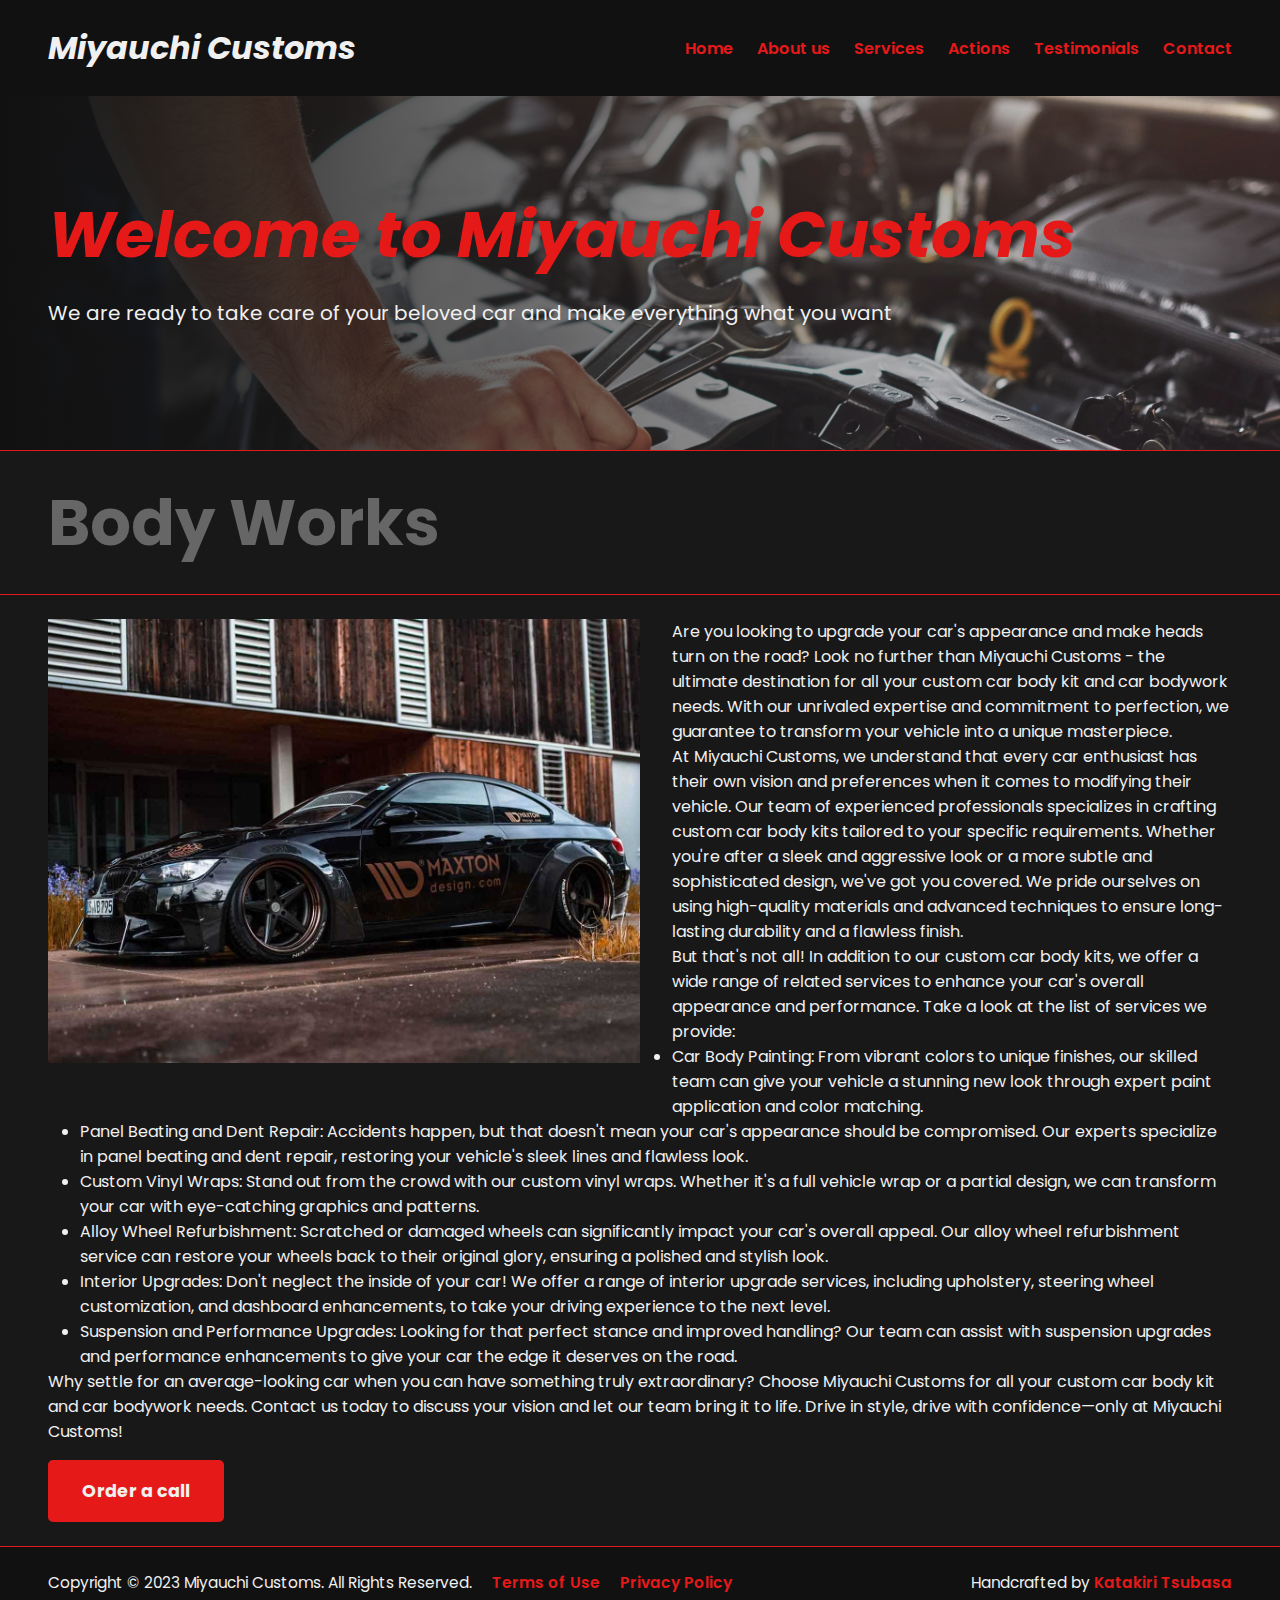
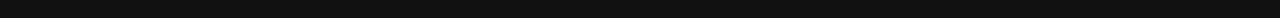
==== body.html @ d4f16e3f "First commit" ====
<!DOCTYPE html>
<html lang="en">
<head>
    <meta charset="UTF-8">
    <meta name="viewport" content="width=device-width, initial-scale=1.0">
    <title>Body Works - Miyauchi Customs</title>
    <link rel="stylesheet" href="css/style.css">
</head>
<body>
    <header class="header">
        <h1 class="header__logo"><a href="/" class="link--special">Miyauchi Customs</a></h1>
        <nav class="header__nav">
            <ul class="header__ul">
                <li><a href="/#home">Home</a></li>
                <li><a href="/#about">About us</a></li>
                <li><a href="/#services">Services</a></li>
                <li><a href="/#actions">Actions</a></li>
                <li><a href="/#testimonials">Testimonials</a></li>
                <li><a href="/#contact">Contact</a></li>
            </ul>
        </nav>
        <div class="header__button">
            <div class="bar"></div>
            <div class="bar"></div>
            <div class="bar"></div>
        </div>
    </header>
    <main class="main">
        <section class="hero hero--narrow">
            <div class="hero__container">
                <div class="hero__info animate">
                    <h2 class="hero__title">Welcome to Miyauchi Customs</h2>
                    <p class="hero__text">We are ready to take care of your beloved car and make everything what you want</p>
                </div>
            </div>
        </section>
        <section class="section">
            <div class="section__header">
                <h3 class="section__title animate">Body Works</h3>
            </div>
            <div class="section__content info">
                <img class="info__image" src="/images/features/feature2.jpg" alt="Body works">
                <div class="info__text">
                    <p>Are you looking to upgrade your car's appearance and make heads turn on the road? Look no further than Miyauchi Customs - the ultimate destination for all your custom car body kit and car bodywork needs. With our unrivaled expertise and commitment to perfection, we guarantee to transform your vehicle into a unique masterpiece.</p>
                    <p>At Miyauchi Customs, we understand that every car enthusiast has their own vision and preferences when it comes to modifying their vehicle. Our team of experienced professionals specializes in crafting custom car body kits tailored to your specific requirements. Whether you're after a sleek and aggressive look or a more subtle and sophisticated design, we've got you covered. We pride ourselves on using high-quality materials and advanced techniques to ensure long-lasting durability and a flawless finish.</p>
                    <p>But that's not all! In addition to our custom car body kits, we offer a wide range of related services to enhance your car's overall appearance and performance. Take a look at the list of services we provide:</p>
                    <ul>
                        <li>Car Body Painting: From vibrant colors to unique finishes, our skilled team can give your vehicle a stunning new look through expert paint application and color matching.</li>
                        <li>Panel Beating and Dent Repair: Accidents happen, but that doesn't mean your car's appearance should be compromised. Our experts specialize in panel beating and dent repair, restoring your vehicle's sleek lines and flawless look.</li>
                        <li>Custom Vinyl Wraps: Stand out from the crowd with our custom vinyl wraps. Whether it's a full vehicle wrap or a partial design, we can transform your car with eye-catching graphics and patterns.</li>
                        <li>Alloy Wheel Refurbishment: Scratched or damaged wheels can significantly impact your car's overall appeal. Our alloy wheel refurbishment service can restore your wheels back to their original glory, ensuring a polished and stylish look.</li>
                        <li>Interior Upgrades: Don't neglect the inside of your car! We offer a range of interior upgrade services, including upholstery, steering wheel customization, and dashboard enhancements, to take your driving experience to the next level.</li>
                        <li>Suspension and Performance Upgrades: Looking for that perfect stance and improved handling? Our team can assist with suspension upgrades and performance enhancements to give your car the edge it deserves on the road.</li>
                    </ul>
                    <p>Why settle for an average-looking car when you can have something truly extraordinary? Choose Miyauchi Customs for all your custom car body kit and car bodywork needs. Contact us today to discuss your vision and let our team bring it to life. Drive in style, drive with confidence—only at Miyauchi Customs!</p>
                    <a class="button link--special" href="/#contact">Order a call</a>
                </div>
            </div>
        </section>
    </main>
    <footer class="footer">
        <section class="footer__info">
            <div class="footer__legal">
                <span class="footer__copyright">Copyright &copy; 2023 Miyauchi Customs. All Rights Reserved.</span>
                <a href="/terms.html" class="link">Terms of Use</a>
                <a href="/privacy.html" class="link">Privacy Policy</a>
            </div>
            <span class="footer__created">Handcrafted by <a href="https://github.com/TsubasaKatakiri" class="link">Katakiri Tsubasa</a></span>
        </section>
    </footer>
    <script type="module" src="./js/app.js"></script>
</body>
</html>
---- css/style.css ----
@import url('vars.css');
@import url('fonts.css');
@import url('header.css');
@import url('hero.css');
@import url('section.css');
@import url('about.css');
@import url('services_actions.css');
@import url('testimonials.css');
@import url('contact.css');
@import url('privacy.css');
@import url('info.css');
@import url('footer.css');
@import url('cookies.css');

/* || RESET */
*, *::before, *::after{
    margin: 0;
    padding: 0;
    box-sizing: border-box;
}

img{
    display: block;
    max-width: 100%;
    height: auto;
}

input, button, textarea{
    font: inherit;
}

/* || GENERAL STYLES */
html{
    scroll-behavior: smooth;
    font-family: "Poppins", sans-serif;
    font-size: clamp(1rem, 1.5vh, 1.5rem);
}

body{
    width: 100%;
    min-height: 100vh;
    display: flex;
    flex-direction: column;
    background-color: var(--BGCOLOR);
}

a:any-link{
    text-decoration: none;
}

a:any-link:not(.button){
    color: var(--FONT-COLOR);
}

a:any-link:not(.link--special){
    font-weight: 600;
    color: var(--LINK-COLOR);
}

a:hover:not(.link--special),
a:focus-visible:not(.link--special){
    color:var(--LINK-COLOR-HOVER)
}

/* || GENERAL COMPONENTS */
.button{
    display: inline-block;
    border: 2px solid var(--ACCENT-COLOR);
    border-radius: 5px;
    background-color: var(--ACCENT-COLOR);
    color: var(--FONT-COLOR);
    padding: 1rem 2rem;
    font-weight: 700;
    font-size: 1.1rem;
    transition: color 0.1s linear, background-color 0.1s linear;
    cursor: pointer;
}

.button:hover{
    background-color: var(--BUTTON-BGCOLOR-WHITE);
    color: var(--ACCENT-COLOR);
}

.button--hollow{
    background-color: transparent;
    color: var(--ACCENT-COLOR);
}

.button--hollow:hover{
    background-color: var(--ACCENT-COLOR);
    color: var(--FONT-COLOR);
}
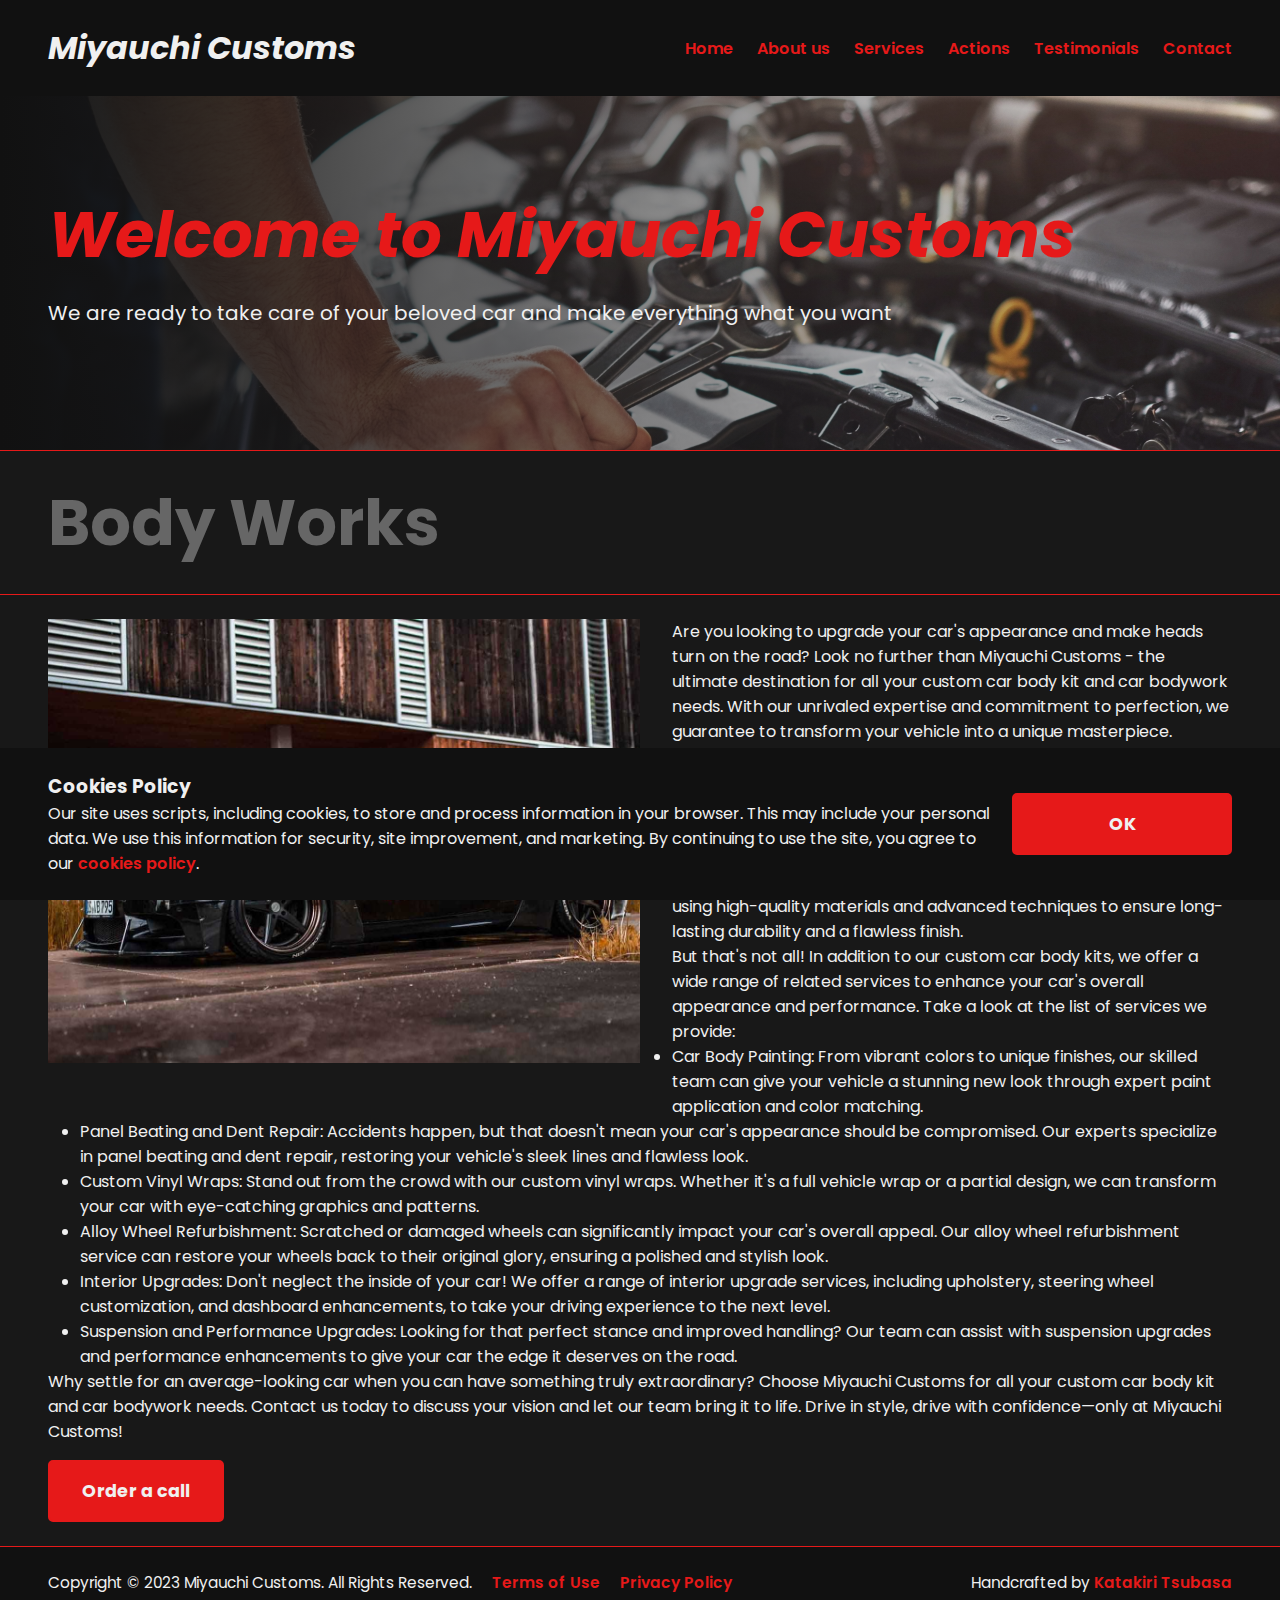
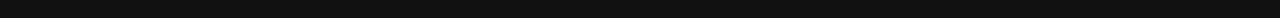
==== commit 8f2629b4: "minor fix" ====
--- a/body.html
+++ b/body.html
@@ -8,15 +8,15 @@
 </head>
 <body>
     <header class="header">
-        <h1 class="header__logo"><a href="/" class="link--special">Miyauchi Customs</a></h1>
+        <h1 class="header__logo"><a href="./" class="link--special">Miyauchi Customs</a></h1>
         <nav class="header__nav">
             <ul class="header__ul">
-                <li><a href="/#home">Home</a></li>
-                <li><a href="/#about">About us</a></li>
-                <li><a href="/#services">Services</a></li>
-                <li><a href="/#actions">Actions</a></li>
-                <li><a href="/#testimonials">Testimonials</a></li>
-                <li><a href="/#contact">Contact</a></li>
+                <li><a href="./#home">Home</a></li>
+                <li><a href="./#about">About us</a></li>
+                <li><a href="./#services">Services</a></li>
+                <li><a href="./#actions">Actions</a></li>
+                <li><a href="./#testimonials">Testimonials</a></li>
+                <li><a href="./#contact">Contact</a></li>
             </ul>
         </nav>
         <div class="header__button">
@@ -39,7 +39,7 @@
                 <h3 class="section__title animate">Body Works</h3>
             </div>
             <div class="section__content info">
-                <img class="info__image" src="/images/features/feature2.jpg" alt="Body works">
+                <img class="info__image" src="images/features/feature2.jpg" alt="Body works">
                 <div class="info__text">
                     <p>Are you looking to upgrade your car's appearance and make heads turn on the road? Look no further than Miyauchi Customs - the ultimate destination for all your custom car body kit and car bodywork needs. With our unrivaled expertise and commitment to perfection, we guarantee to transform your vehicle into a unique masterpiece.</p>
                     <p>At Miyauchi Customs, we understand that every car enthusiast has their own vision and preferences when it comes to modifying their vehicle. Our team of experienced professionals specializes in crafting custom car body kits tailored to your specific requirements. Whether you're after a sleek and aggressive look or a more subtle and sophisticated design, we've got you covered. We pride ourselves on using high-quality materials and advanced techniques to ensure long-lasting durability and a flawless finish.</p>
@@ -53,8 +53,17 @@
                         <li>Suspension and Performance Upgrades: Looking for that perfect stance and improved handling? Our team can assist with suspension upgrades and performance enhancements to give your car the edge it deserves on the road.</li>
                     </ul>
                     <p>Why settle for an average-looking car when you can have something truly extraordinary? Choose Miyauchi Customs for all your custom car body kit and car bodywork needs. Contact us today to discuss your vision and let our team bring it to life. Drive in style, drive with confidence—only at Miyauchi Customs!</p>
-                    <a class="button link--special" href="/#contact">Order a call</a>
+                    <a class="button link--special" href="./#contact">Order a call</a>
                 </div>
+            </div>
+        </section>
+        <section class="cookies" id="cookies">
+            <div class="cookies__info">
+                <h3>Cookies Policy</h3>
+                <p>Our site uses scripts, including cookies, to store and process information in your browser. This may include your personal data. We use this information for security, site improvement, and marketing. By continuing to use the site, you agree to our <a href="./cookies.html">cookies policy</a>.</p>
+            </div>
+            <div class="cookies__controls">
+                <button class="button" id="cookies_consent">OK</button>
             </div>
         </section>
     </main>
@@ -62,8 +71,8 @@
         <section class="footer__info">
             <div class="footer__legal">
                 <span class="footer__copyright">Copyright &copy; 2023 Miyauchi Customs. All Rights Reserved.</span>
-                <a href="/terms.html" class="link">Terms of Use</a>
-                <a href="/privacy.html" class="link">Privacy Policy</a>
+                <a href="./terms.html" class="link">Terms of Use</a>
+                <a href="./privacy.html" class="link">Privacy Policy</a>
             </div>
             <span class="footer__created">Handcrafted by <a href="https://github.com/TsubasaKatakiri" class="link">Katakiri Tsubasa</a></span>
         </section>
